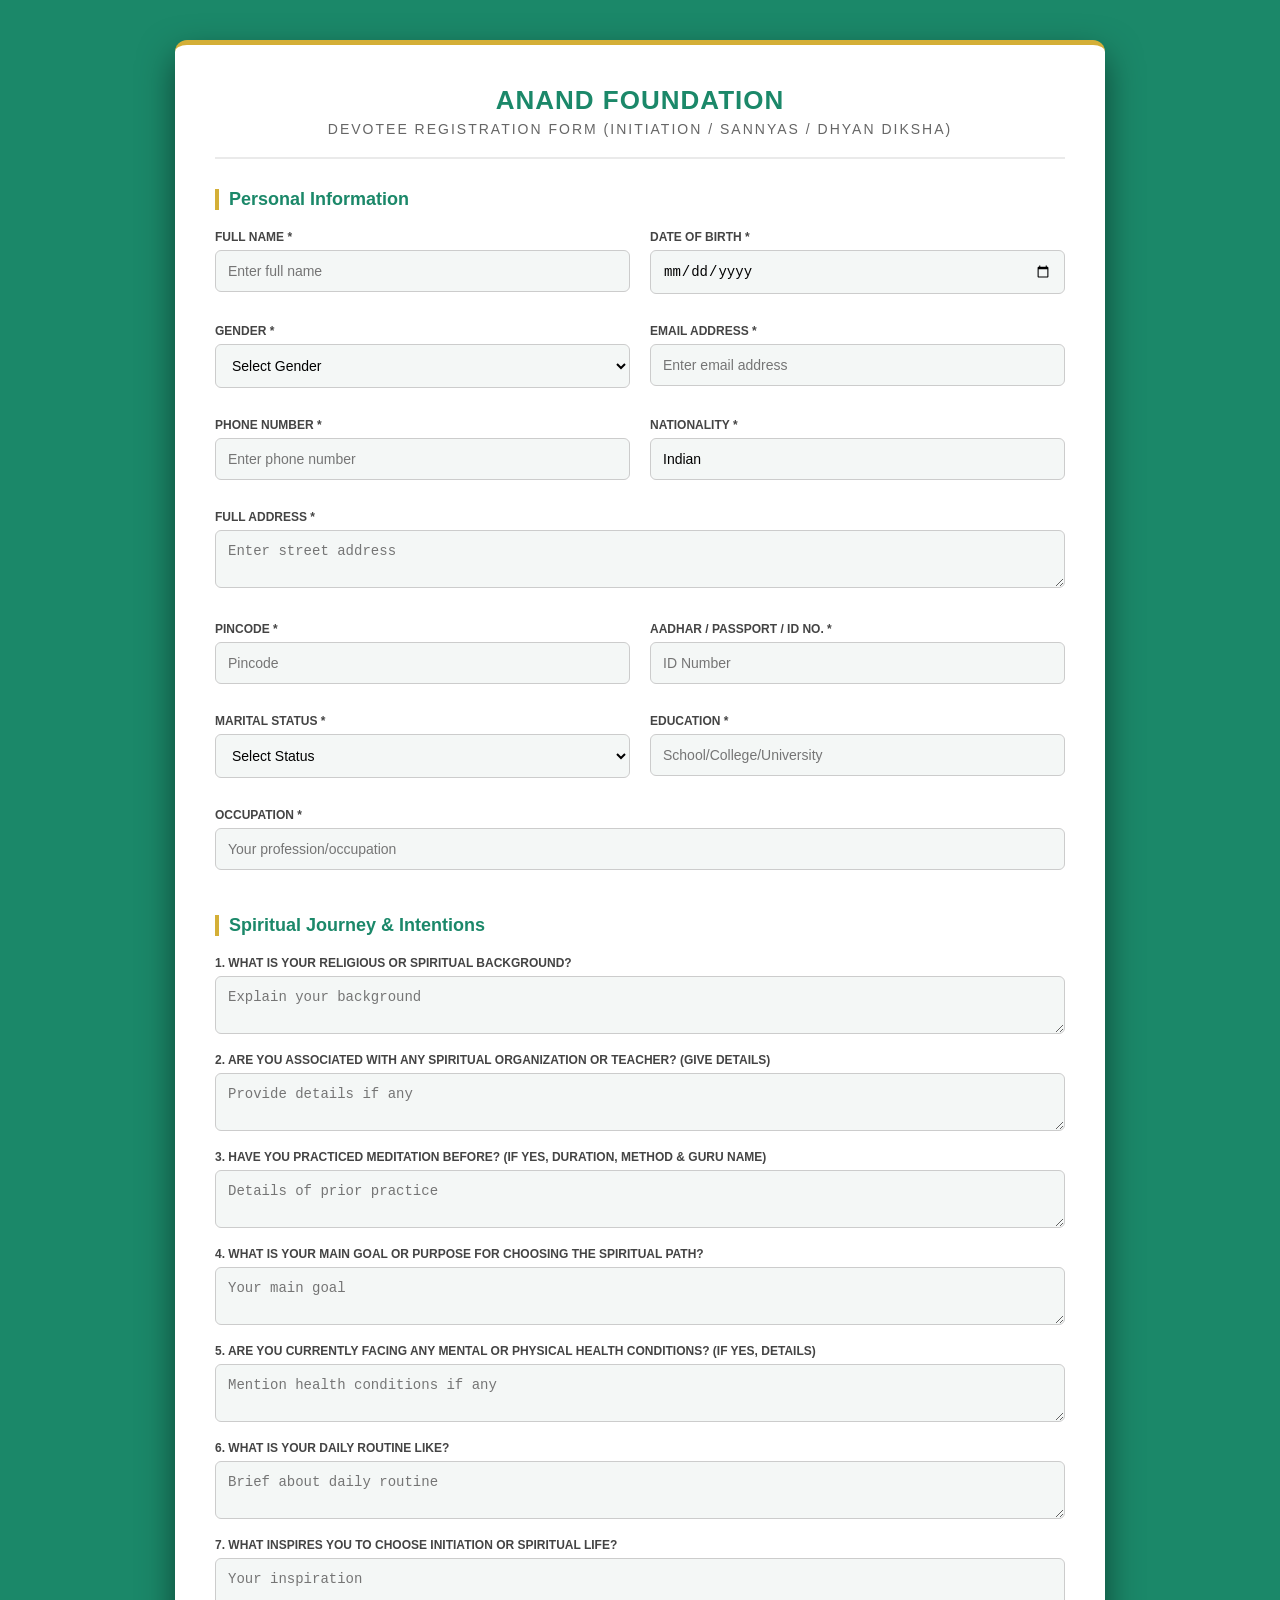
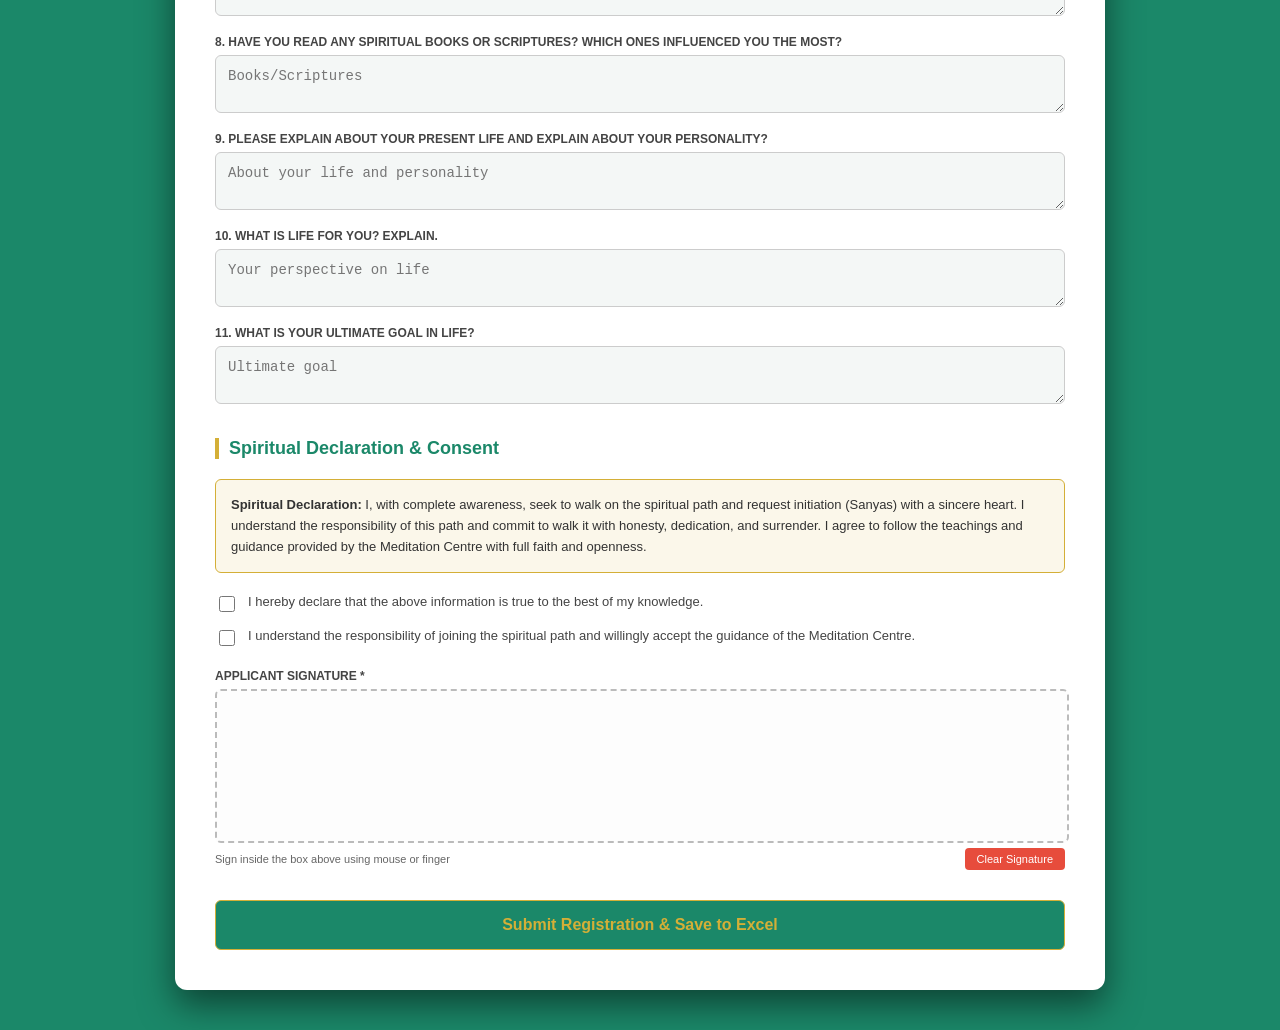
==== register.html @ f9640699 "form and text update" ====
<!DOCTYPE html>
<html lang="en">
<head>
    <meta charset="UTF-8">
    <meta name="viewport" content="width=device-width, initial-scale=1.0">
    <title>Devotee Registration Form - Anand Foundation</title>
    <link rel="shortcut icon" href="assets/logo.png" type="image/png">
    <style>
        :root {
            --primary-dark: #1b8869;
            --accent-gold: #d4af37;
            --bg-light: #f4f7f6;
            --text-dark: #222;
        }

        body {
            background-color: var(--primary-dark);
            font-family: 'Segoe UI', Tahoma, Geneva, Verdana, sans-serif;
            margin: 0;
            padding: 40px 20px;
            color: #fff;
        }

        .reg-container {
            max-width: 850px;
            margin: 0 auto;
            background: #ffffff;
            color: var(--text-dark);
            padding: 40px;
            border-radius: 12px;
            box-shadow: 0 15px 35px rgba(0,0,0,0.5);
            border-top: 5px solid var(--accent-gold);
        }

        .reg-header {
            text-align: center;
            margin-bottom: 30px;
            border-bottom: 2px solid #eaeaea;
            padding-bottom: 20px;
        }

        .reg-header h2 {
            color: var(--primary-dark);
            margin: 0 0 5px 0;
            font-size: 26px;
            letter-spacing: 1px;
        }

        .reg-header p {
            color: #666;
            font-size: 14px;
            text-transform: uppercase;
            letter-spacing: 2px;
            margin: 0;
        }

        .form-section-title {
            font-size: 18px;
            color: var(--primary-dark);
            border-left: 4px solid var(--accent-gold);
            padding-left: 10px;
            margin: 30px 0 20px 0;
            font-weight: 600;
        }

        .form-row {
            display: grid;
            grid-template-columns: 1fr 1fr;
            gap: 20px;
            margin-bottom: 15px;
        }

        .form-row.full {
            grid-template-columns: 1fr;
        }

        @media(max-width: 768px) {
            .form-row {
                grid-template-columns: 1fr;
            }
            .reg-container {
                padding: 20px;
            }
        }

        .input-group {
            margin-bottom: 15px;
        }

        .input-group label {
            display: block;
            font-size: 12px;
            font-weight: 700;
            color: #444;
            margin-bottom: 6px;
            text-transform: uppercase;
        }

        .input-group input, .input-group select, .input-group textarea {
            width: 100%;
            padding: 12px;
            background: var(--bg-light);
            border: 1px solid #ccc;
            border-radius: 6px;
            font-size: 14px;
            box-sizing: border-box;
            outline: none;
            transition: border-color 0.2s;
        }

        .input-group input:focus, .input-group select:focus, .input-group textarea:focus {
            border-color: var(--accent-gold);
            background: #fff;
        }

        .declaration-box {
            background: rgba(212, 175, 55, 0.1);
            border: 1px solid var(--accent-gold);
            padding: 15px;
            border-radius: 6px;
            font-size: 13px;
            line-height: 1.6;
            color: #333;
            margin-bottom: 20px;
        }

        .checkbox-group {
            display: flex;
            align-items: flex-start;
            gap: 10px;
            margin-bottom: 12px;
            font-size: 13px;
            color: #444;
            line-height: 1.4;
        }

        .checkbox-group input {
            margin-top: 3px;
            width: 16px;
            height: 16px;
            accent-color: var(--primary-dark);
        }

        /* Signature Pad Styling */
        .signature-container {
            margin-top: 20px;
        }

        .signature-pad {
            border: 2px dashed #bbb;
            background: #fdfdfd;
            border-radius: 6px;
            cursor: crosshair;
            width: 100%;
            height: 150px;
            display: block;
        }

        .sig-actions {
            display: flex;
            justify-content: space-between;
            align-items: center;
            margin-top: 5px;
        }

        .clear-sig-btn {
            background: #e74c3c;
            color: white;
            border: none;
            padding: 5px 12px;
            font-size: 11px;
            border-radius: 4px;
            cursor: pointer;
        }

        .submit-reg-btn {
            background-color: var(--primary-dark);
            color: var(--accent-gold);
            border: 1px solid var(--accent-gold);
            width: 100%;
            padding: 15px;
            font-size: 16px;
            font-weight: 600;
            border-radius: 6px;
            cursor: pointer;
            margin-top: 30px;
            transition: background 0.2s;
        }

        .submit-reg-btn:hover {
            background-color: #113830;
        }

        /* Custom Popup Modal Styling */
        .modal-overlay {
            position: fixed;
            top: 0; left: 0; width: 100%; height: 100%;
            background: rgba(0, 0, 0, 0.7);
            display: none;
            justify-content: center;
            align-items: center;
            z-index: 1000;
        }
        .modal-box {
            background: #ffffff;
            color: #222;
            padding: 30px;
            border-radius: 10px;
            text-align: center;
            max-width: 400px;
            width: 90%;
            border-top: 4px solid var(--accent-gold);
            box-shadow: 0 10px 25px rgba(0,0,0,0.3);
        }
        .modal-box h3 {
            color: var(--primary-dark);
            margin-top: 0;
        }
        .modal-box p {
            font-size: 14px;
            color: #555;
            margin-bottom: 20px;
        }
        .modal-btn {
            background: var(--primary-dark);
            color: var(--accent-gold);
            border: none;
            padding: 10px 20px;
            border-radius: 5px;
            cursor: pointer;
            font-weight: bold;
        }
    </style>
</head>
<body>

    <div class="reg-container">
        <div class="reg-header">
            <h2>ANAND FOUNDATION</h2>
            <p>Devotee Registration Form (Initiation / Sannyas / Dhyan Diksha)</p>
        </div>

        <form id="devoteeRegForm" onsubmit="submitRegistration(event)">
            
            <!-- Personal Information -->
            <div class="form-section-title">Personal Information</div>
            
            <div class="form-row">
                <div class="input-group">
                    <label>Full Name *</label>
                    <input type="text" id="fullName" required placeholder="Enter full name">
                </div>
                <div class="input-group">
                    <label>Date of Birth *</label>
                    <input type="date" id="dob" required>
                </div>
            </div>

            <div class="form-row">
                <div class="input-group">
                    <label>Gender *</label>
                    <select id="gender" required>
                        <option value="">Select Gender</option>
                        <option value="Male">Male</option>
                        <option value="Female">Female</option>
                        <option value="Other">Other</option>
                    </select>
                </div>
                <div class="input-group">
                    <label>Email Address *</label>
                    <input type="email" id="email" required placeholder="Enter email address">
                </div>
            </div>

            <div class="form-row">
                <div class="input-group">
                    <label>Phone Number *</label>
                    <input type="tel" id="phone" required placeholder="Enter phone number">
                </div>
                <div class="input-group">
                    <label>Nationality *</label>
                    <input type="text" id="nationality" value="Indian" required>
                </div>
            </div>

            <div class="form-row full">
                <div class="input-group">
                    <label>Full Address *</label>
                    <textarea id="address" rows="2" required placeholder="Enter street address"></textarea>
                </div>
            </div>

            <div class="form-row">
                <div class="input-group">
                    <label>Pincode *</label>
                    <input type="text" id="pincode" required placeholder="Pincode">
                </div>
                <div class="input-group">
                    <label>Aadhar / Passport / ID No. *</label>
                    <input type="text" id="idProof" required placeholder="ID Number">
                </div>
            </div>

            <div class="form-row">
                <div class="input-group">
                    <label>Marital Status *</label>
                    <select id="maritalStatus" required>
                        <option value="">Select Status</option>
                        <option value="Married">Married</option>
                        <option value="Unmarried">Unmarried</option>
                        <option value="Divorced">Divorced</option>
                        <option value="Widowed">Widowed</option>
                    </select>
                </div>
                <div class="input-group">
                    <label>Education *</label>
                    <input type="text" id="education" required placeholder="School/College/University">
                </div>
            </div>

            <div class="form-row full">
                <div class="input-group">
                    <label>Occupation *</label>
                    <input type="text" id="occupation" required placeholder="Your profession/occupation">
                </div>
            </div>

            <!-- Spiritual Journey & Intentions (Based on Form Questions) -->
            <div class="form-section-title">Spiritual Journey & Intentions</div>

            <div class="input-group">
                <label>1. What is your religious or spiritual background?</label>
                <textarea id="q1" rows="2" placeholder="Explain your background"></textarea>
            </div>

            <div class="input-group">
                <label>2. Are you associated with any spiritual organization or teacher? (Give details)</label>
                <textarea id="q2" rows="2" placeholder="Provide details if any"></textarea>
            </div>

            <div class="input-group">
                <label>3. Have you practiced meditation before? (If yes, duration, method & guru name)</label>
                <textarea id="q3" rows="2" placeholder="Details of prior practice"></textarea>
            </div>

            <div class="input-group">
                <label>4. What is your main goal or purpose for choosing the spiritual path?</label>
                <textarea id="q4" rows="2" placeholder="Your main goal"></textarea>
            </div>

            <div class="input-group">
                <label>5. Are you currently facing any mental or physical health conditions? (If yes, details)</label>
                <textarea id="q5" rows="2" placeholder="Mention health conditions if any"></textarea>
            </div>

            <div class="input-group">
                <label>6. What is your daily routine like?</label>
                <textarea id="q6" rows="2" placeholder="Brief about daily routine"></textarea>
            </div>

            <div class="input-group">
                <label>7. What inspires you to choose initiation or spiritual life?</label>
                <textarea id="q7" rows="2" placeholder="Your inspiration"></textarea>
            </div>

            <div class="input-group">
                <label>8. Have you read any spiritual books or scriptures? Which ones influenced you the most?</label>
                <textarea id="q8" rows="2" placeholder="Books/Scriptures"></textarea>
            </div>

            <div class="input-group">
                <label>9. Please explain about your present life and explain about your personality?</label>
                <textarea id="q9" rows="2" placeholder="About your life and personality"></textarea>
            </div>

            <div class="input-group">
                <label>10. What is life for you? Explain.</label>
                <textarea id="q10" rows="2" placeholder="Your perspective on life"></textarea>
            </div>

            <div class="input-group">
                <label>11. What is your ultimate goal in life?</label>
                <textarea id="q11" rows="2" placeholder="Ultimate goal"></textarea>
            </div>

            <!-- Spiritual Declaration & Terms -->
            <div class="form-section-title">Spiritual Declaration & Consent</div>
            <div class="declaration-box">
                <strong>Spiritual Declaration:</strong> I, with complete awareness, seek to walk on the spiritual path and request initiation (Sanyas) with a sincere heart. I understand the responsibility of this path and commit to walk it with honesty, dedication, and surrender. I agree to follow the teachings and guidance provided by the Meditation Centre with full faith and openness.
            </div>

            <div class="checkbox-group">
                <input type="checkbox" id="term1" required>
                <label for="term1" style="display:inline; text-transform:none; font-weight:normal;">I hereby declare that the above information is true to the best of my knowledge.</label>
            </div>

            <div class="checkbox-group">
                <input type="checkbox" id="term2" required>
                <label for="term2" style="display:inline; text-transform:none; font-weight:normal;">I understand the responsibility of joining the spiritual path and willingly accept the guidance of the Meditation Centre.</label>
            </div>

            <!-- Digital Signature Section -->
            <div class="signature-container">
                <label style="font-size: 12px; font-weight: 700; color: #444; margin-bottom: 6px; display:block;">APPLICANT SIGNATURE *</label>
                <canvas id="sigCanvas" class="signature-pad"></canvas>
                <div class="sig-actions">
                    <span style="font-size: 11px; color: #666;">Sign inside the box above using mouse or finger</span>
                    <button type="button" class="clear-sig-btn" onclick="clearSignature()">Clear Signature</button>
                </div>
            </div>

            <button type="submit" class="submit-reg-btn">Submit Registration & Save to Excel</button>
        </form>
    </div>



    <div id="customModal" class="modal-overlay">
        <div class="modal-box">
            <h3 id="modalTitle">Success</h3>
            <p id="modalMessage">Form submitted successfully!</p>
            <button class="modal-btn" onclick="closeModal()">OK</button>
        </div>


    <!-- JavaScript for Signature and Excel / Google Sheet Connection -->
   <script>
        // Signature Pad Logic
        const canvas = document.getElementById('sigCanvas');
        const ctx = canvas.getContext('2d');
        let painting = false;

        function resizeCanvas() {
            canvas.width = canvas.offsetWidth;
            canvas.height = 150;
        }
        window.addEventListener('load', resizeCanvas);
        window.addEventListener('resize', resizeCanvas);

        function startPosition(e) {
            painting = true;
            draw(e);
        }
        function finishedPosition() {
            painting = false;
            ctx.beginPath();
        }
        function draw(e) {
            if (!painting) return;
            ctx.lineWidth = 2;
            ctx.lineCap = 'round';
            ctx.strokeStyle = '#000';

            const rect = canvas.getBoundingClientRect();
            let x = (e.clientX || e.touches[0].clientX) - rect.left;
            let y = (e.clientY || e.touches[0].clientY) - rect.top;

            ctx.lineTo(x, y);
            ctx.stroke();
            ctx.beginPath();
            ctx.moveTo(x, y);
        }

        canvas.addEventListener('mousedown', startPosition);
        canvas.addEventListener('mouseup', finishedPosition);
        canvas.addEventListener('mousemove', draw);

        canvas.addEventListener('touchstart', startPosition);
        canvas.addEventListener('touchend', finishedPosition);
        canvas.addEventListener('touchmove', draw);

        function clearSignature() {
            ctx.clearRect(0, 0, canvas.width, canvas.height);
        }

        // Custom Modal Functions
        function showModal(title, message) {
            document.getElementById('modalTitle').innerText = title;
            document.getElementById('modalMessage').innerText = message;
            document.getElementById('customModal').style.display = 'flex';
        }

        function closeModal() {
            document.getElementById('customModal').style.display = 'none';
        }

        // Form Submit & Excel Connection Function
        function submitRegistration(event) {
            event.preventDefault();

            const submitBtn = document.querySelector('.submit-reg-btn');
            submitBtn.innerText = "Submitting...";
            submitBtn.disabled = true;

            const formData = {
                fullName: document.getElementById('fullName').value,
                dob: document.getElementById('dob').value,
                gender: document.getElementById('gender').value,
                email: document.getElementById('email').value,
                phone: document.getElementById('phone').value,
                nationality: document.getElementById('nationality').value,
                address: document.getElementById('address').value,
                pincode: document.getElementById('pincode').value,
                idProof: document.getElementById('idProof').value,
                maritalStatus: document.getElementById('maritalStatus').value,
                education: document.getElementById('education').value,
                occupation: document.getElementById('occupation').value,
                q1: document.getElementById('q1').value,
                q2: document.getElementById('q2').value,
                q3: document.getElementById('q3').value,
                q4: document.getElementById('q4').value,
                q5: document.getElementById('q5').value,
                q6: document.getElementById('q6').value,
                q7: document.getElementById('q7').value,
                q8: document.getElementById('q8').value,
                q9: document.getElementById('q9').value,
                q10: document.getElementById('q10').value,
                q11: document.getElementById('q11').value,
                signature: canvas.toDataURL()
            };

            // Dono Google Sheets ke Web App URLs (Doosri sheet ka URL abhi khali choda hai taaki error na aaye)
            const sheetUrl1 = "https://script.google.com/macros/s/AKfycbxipYOaD2e_9tClgYk-Xg1ZHfb_yTW3hSAFvytiBFXUkEdi49B3CyPlbixTRxBhO9GkEg/exec";
            const sheetUrl2 = "YAHAN_DOOSRI_SHEET_KA_WEB_APP_URL"; 

            let requests = [
                fetch(sheetUrl1, {
                    method: 'POST',
                    mode: 'no-cors',
                    headers: { 'Content-Type': 'application/json' },
                    body: JSON.stringify(formData)
                })
            ];

            // Agar doosri sheet ka URL dalega toh ye apne aap chal padega
            if(sheetUrl2 && sheetUrl2 !== "YAHAN_DOOSRI_SHEET_KA_WEB_APP_URL") {
                requests.push(
                    fetch(sheetUrl2, {
                        method: 'POST',
                        mode: 'no-cors',
                        headers: { 'Content-Type': 'application/json' },
                        body: JSON.stringify(formData)
                    })
                );
            }

            Promise.all(requests)
            .then(() => {
                submitBtn.innerText = "Submit Registration & Save to Excel";
                submitBtn.disabled = false;
                
                // Purana alert hat kar ab ye naya professional popup aayega!
                showModal("Success!", "Your registration has been successfully submitted and saved.");
                
                document.getElementById('devoteeRegForm').reset();
                clearSignature();
            })
            .catch(error => {
                console.error('Error!', error);
                submitBtn.innerText = "Submit Registration & Save to Excel";
                submitBtn.disabled = false;
                showModal("Error", "Something went wrong. Please try again.");
            });
        }
    </script>
</body>
</html>
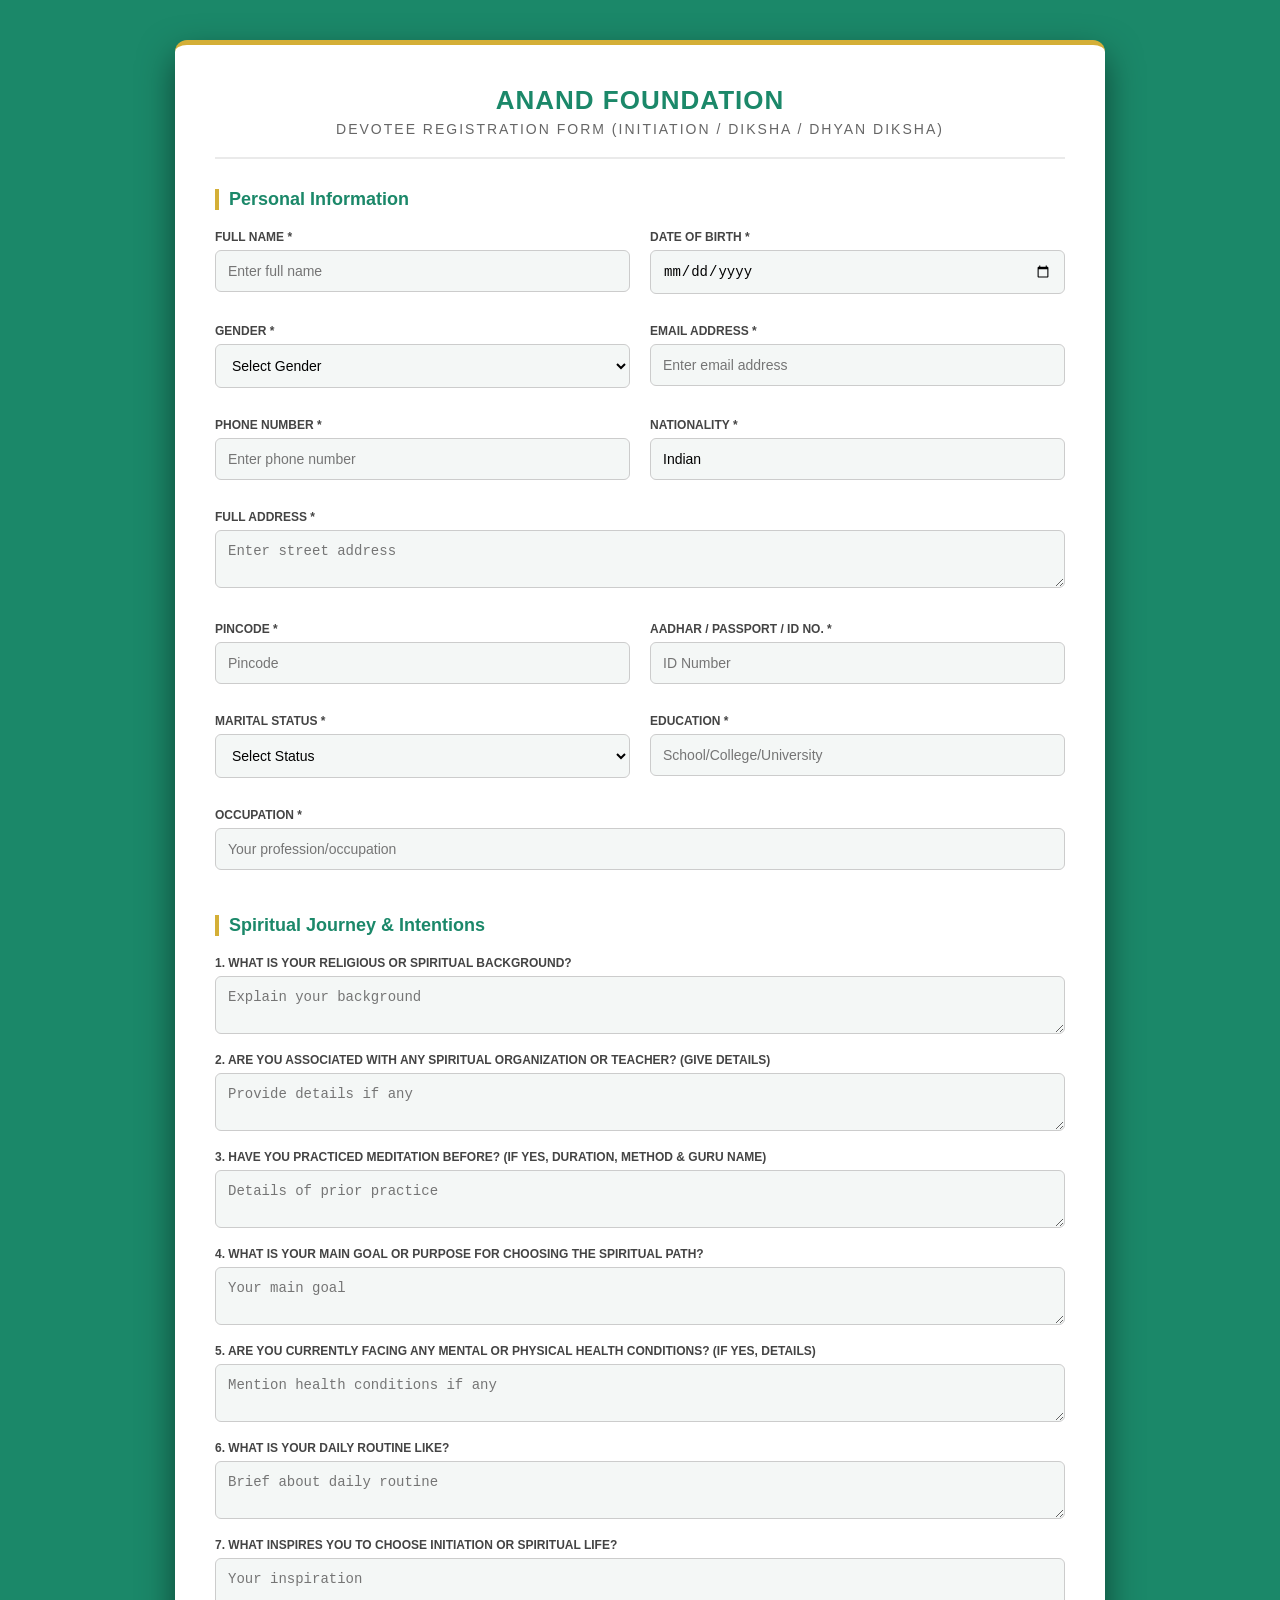
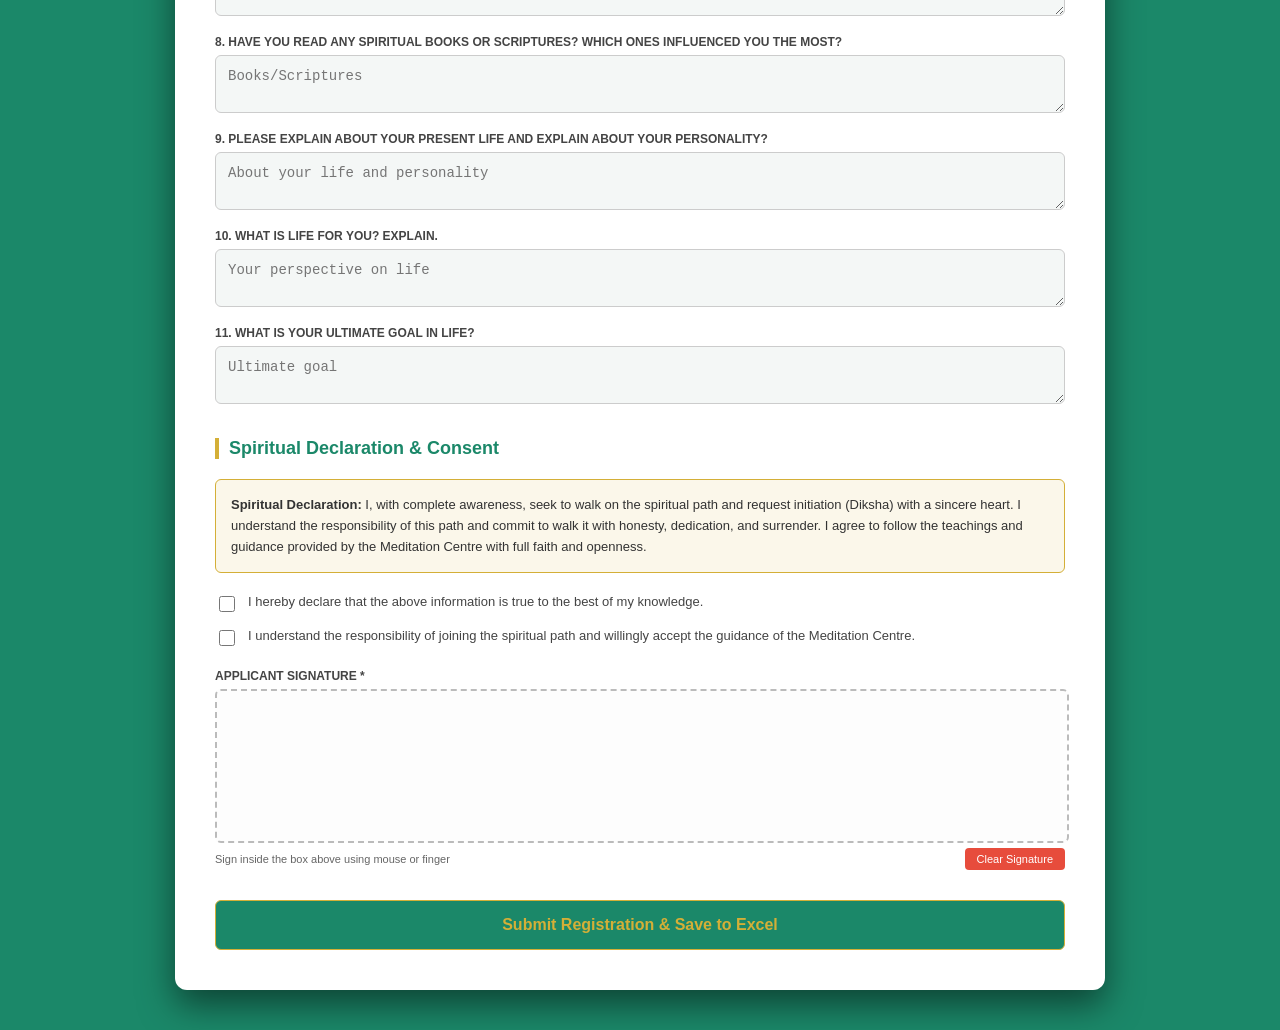
==== commit 7f002878: "inital commit" ====
--- a/register.html
+++ b/register.html
@@ -237,7 +237,7 @@
     <div class="reg-container">
         <div class="reg-header">
             <h2>ANAND FOUNDATION</h2>
-            <p>Devotee Registration Form (Initiation / Sannyas / Dhyan Diksha)</p>
+            <p>Devotee Registration Form (Initiation / Diksha / Dhyan Diksha)</p>
         </div>
 
         <form id="devoteeRegForm" onsubmit="submitRegistration(event)">
@@ -386,7 +386,7 @@
             <!-- Spiritual Declaration & Terms -->
             <div class="form-section-title">Spiritual Declaration & Consent</div>
             <div class="declaration-box">
-                <strong>Spiritual Declaration:</strong> I, with complete awareness, seek to walk on the spiritual path and request initiation (Sanyas) with a sincere heart. I understand the responsibility of this path and commit to walk it with honesty, dedication, and surrender. I agree to follow the teachings and guidance provided by the Meditation Centre with full faith and openness.
+                <strong>Spiritual Declaration:</strong> I, with complete awareness, seek to walk on the spiritual path and request initiation (Diksha) with a sincere heart. I understand the responsibility of this path and commit to walk it with honesty, dedication, and surrender. I agree to follow the teachings and guidance provided by the Meditation Centre with full faith and openness.
             </div>
 
             <div class="checkbox-group">
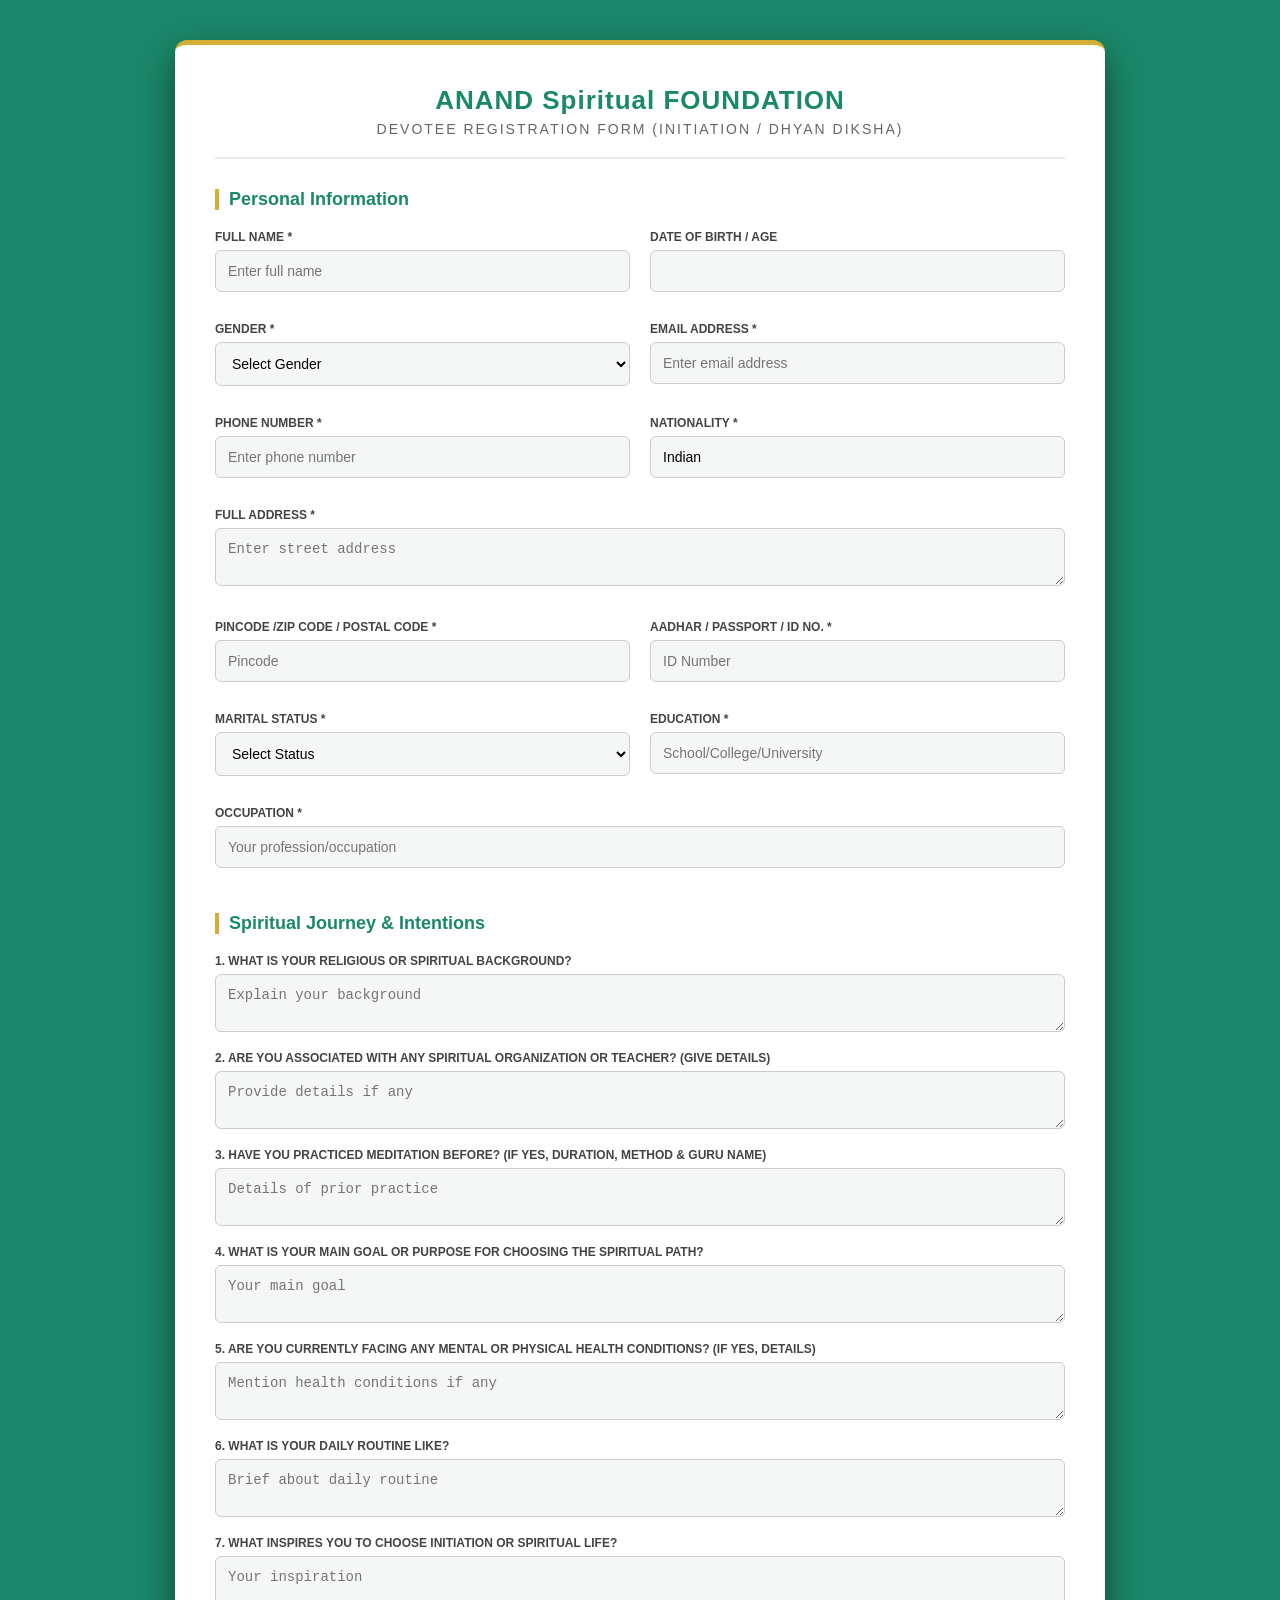
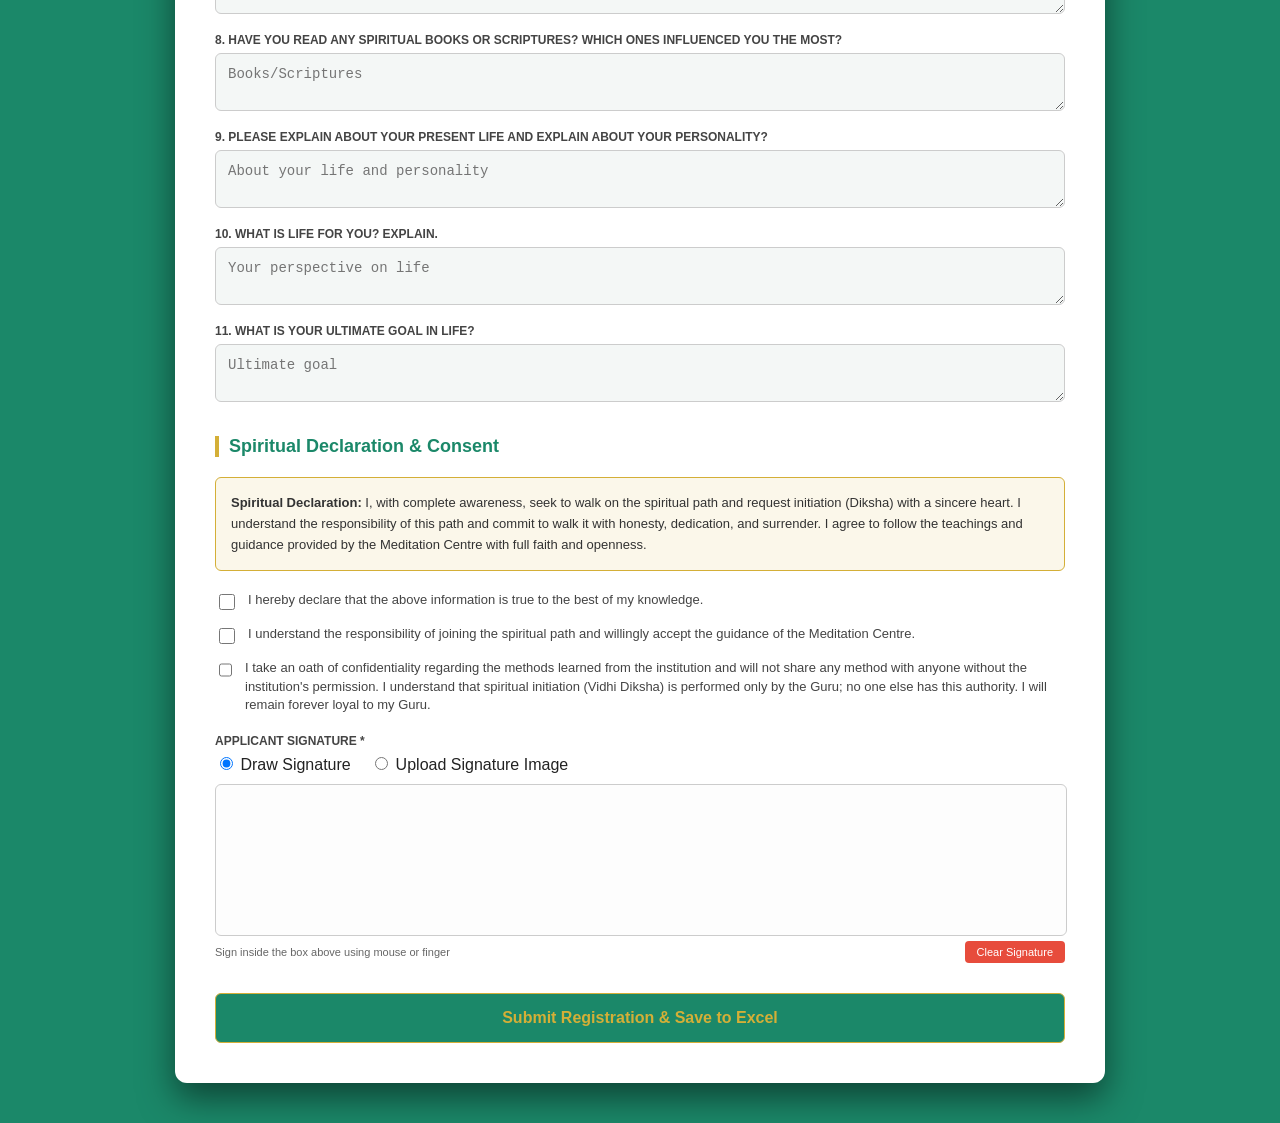
==== commit 03443ff7: "updated" ====
--- a/register.html
+++ b/register.html
@@ -236,8 +236,8 @@
 
     <div class="reg-container">
         <div class="reg-header">
-            <h2>ANAND FOUNDATION</h2>
-            <p>Devotee Registration Form (Initiation / Diksha / Dhyan Diksha)</p>
+            <h2>ANAND Spiritual FOUNDATION</h2>
+            <p>Devotee Registration Form (Initiation / Dhyan Diksha)</p>
         </div>
 
         <form id="devoteeRegForm" onsubmit="submitRegistration(event)">
@@ -251,8 +251,8 @@
                     <input type="text" id="fullName" required placeholder="Enter full name">
                 </div>
                 <div class="input-group">
-                    <label>Date of Birth *</label>
-                    <input type="date" id="dob" required>
+                    <label>Date of Birth / Age</label>
+                    <input type="text" id="dob" >
                 </div>
             </div>
 
@@ -292,8 +292,8 @@
 
             <div class="form-row">
                 <div class="input-group">
-                    <label>Pincode *</label>
-                    <input type="text" id="pincode" required placeholder="Pincode">
+                    <label>Pincode /ZIP Code / Postal Code *</label>
+                    <input type="text" id="pincode"  placeholder="Pincode">
                 </div>
                 <div class="input-group">
                     <label>Aadhar / Passport / ID No. *</label>
@@ -399,17 +399,41 @@
                 <label for="term2" style="display:inline; text-transform:none; font-weight:normal;">I understand the responsibility of joining the spiritual path and willingly accept the guidance of the Meditation Centre.</label>
             </div>
 
+            <div class="checkbox-group">
+                <input type="checkbox" id="term3" required>
+    <label for="term3" style="display:inline; text-transform:none; font-weight:normal;">
+        I take an oath of confidentiality regarding the methods learned from the institution and will not share any method with anyone without the institution's permission. I understand that spiritual initiation (Vidhi Diksha) is performed only by the Guru; no one else has this authority. I will remain forever loyal to my Guru.
+    </label>
+            </div>
+           
             <!-- Digital Signature Section -->
-            <div class="signature-container">
-                <label style="font-size: 12px; font-weight: 700; color: #444; margin-bottom: 6px; display:block;">APPLICANT SIGNATURE *</label>
-                <canvas id="sigCanvas" class="signature-pad"></canvas>
-                <div class="sig-actions">
-                    <span style="font-size: 11px; color: #666;">Sign inside the box above using mouse or finger</span>
-                    <button type="button" class="clear-sig-btn" onclick="clearSignature()">Clear Signature</button>
-                </div>
-            </div>
-
-            <button type="submit" class="submit-reg-btn">Submit Registration & Save to Excel</button>
+           <div class="signature-container">
+    <label style="font-size: 12px; font-weight: 700; color: #444; margin-bottom: 6px; display:block;">APPLICANT SIGNATURE *</label>
+    
+    <!-- Signature Options (Draw or Upload) -->
+    <div style="margin-bottom: 10px;">
+        <label><input type="radio" name="sigType" value="draw" checked onclick="toggleSigMode('draw')"> Draw Signature</label>
+        <label style="margin-left: 15px;"><input type="radio" name="sigType" value="upload" onclick="toggleSigMode('upload')"> Upload Signature Image</label>
+    </div>
+
+    <!-- Canvas Box (Draw Mode) -->
+    <div id="drawModeBox">
+        <canvas id="sigCanvas" class="signature-pad" style="border: 1px solid #ccc; width: 100%; touch-action: none;"></canvas>
+        <div class="sig-actions" style="margin-top: 5px;">
+            <span style="font-size: 11px; color: #666;">Sign inside the box above using mouse or finger</span>
+            <button type="button" class="clear-sig-btn" onclick="clearSignature()">Clear Signature</button>
+        </div>
+    </div>
+
+    <!-- File Upload Box (Upload Mode - Initially hidden) -->
+    <div id="uploadModeBox" style="display: none;">
+        <input type="file" id="sigFile" accept="image/*" style="padding: 10px; border: 1px dashed #ccc; width: 100%;">
+        <span style="font-size: 11px; color: #666; display:block; margin-top:5px;">Upload clear image of your signature (PNG/JPG)</span>
+    </div>
+</div>
+
+<!-- Submit button waisa hi rahega -->
+<button type="submit" class="submit-reg-btn">Submit Registration & Save to Excel</button>
         </form>
     </div>
 
@@ -425,143 +449,194 @@
 
     <!-- JavaScript for Signature and Excel / Google Sheet Connection -->
    <script>
-        // Signature Pad Logic
-        const canvas = document.getElementById('sigCanvas');
-        const ctx = canvas.getContext('2d');
-        let painting = false;
-
-        function resizeCanvas() {
-            canvas.width = canvas.offsetWidth;
-            canvas.height = 150;
-        }
-        window.addEventListener('load', resizeCanvas);
-        window.addEventListener('resize', resizeCanvas);
-
-        function startPosition(e) {
-            painting = true;
-            draw(e);
-        }
-        function finishedPosition() {
-            painting = false;
-            ctx.beginPath();
-        }
-        function draw(e) {
-            if (!painting) return;
-            ctx.lineWidth = 2;
-            ctx.lineCap = 'round';
-            ctx.strokeStyle = '#000';
-
-            const rect = canvas.getBoundingClientRect();
-            let x = (e.clientX || e.touches[0].clientX) - rect.left;
-            let y = (e.clientY || e.touches[0].clientY) - rect.top;
-
-            ctx.lineTo(x, y);
-            ctx.stroke();
-            ctx.beginPath();
-            ctx.moveTo(x, y);
-        }
-
-        canvas.addEventListener('mousedown', startPosition);
-        canvas.addEventListener('mouseup', finishedPosition);
-        canvas.addEventListener('mousemove', draw);
-
-        canvas.addEventListener('touchstart', startPosition);
-        canvas.addEventListener('touchend', finishedPosition);
-        canvas.addEventListener('touchmove', draw);
-
-        function clearSignature() {
-            ctx.clearRect(0, 0, canvas.width, canvas.height);
-        }
-
-        // Custom Modal Functions
-        function showModal(title, message) {
-            document.getElementById('modalTitle').innerText = title;
-            document.getElementById('modalMessage').innerText = message;
-            document.getElementById('customModal').style.display = 'flex';
-        }
-
-        function closeModal() {
-            document.getElementById('customModal').style.display = 'none';
-        }
-
-        // Form Submit & Excel Connection Function
-        function submitRegistration(event) {
+    // Mode Switch karne ke liye (Draw / Upload)
+    function toggleSigMode(mode) {
+        if (mode === 'draw') {
+            document.getElementById('drawModeBox').style.display = 'block';
+            document.getElementById('uploadModeBox').style.display = 'none';
+        } else {
+            document.getElementById('drawModeBox').style.display = 'none';
+            document.getElementById('uploadModeBox').style.display = 'block';
+        }
+    }
+
+    // Signature Pad Logic
+    const canvas = document.getElementById('sigCanvas');
+    const ctx = canvas.getContext('2d');
+    let painting = false;
+
+    function resizeCanvas() {
+        canvas.width = canvas.offsetWidth;
+        canvas.height = 150;
+    }
+    window.addEventListener('load', resizeCanvas);
+    window.addEventListener('resize', resizeCanvas);
+
+    function startPosition(e) {
+        painting = true;
+        draw(e);
+    }
+    function finishedPosition() {
+        painting = false;
+        ctx.beginPath();
+    }
+    function draw(e) {
+        if (!painting) return;
+        ctx.lineWidth = 2;
+        ctx.lineCap = 'round';
+        ctx.strokeStyle = '#000';
+
+        const rect = canvas.getBoundingClientRect();
+        let clientX = e.clientX || (e.touches ? e.touches[0].clientX : 0);
+        let clientY = e.clientY || (e.touches ? e.touches[0].clientY : 0);
+        
+        let x = clientX - rect.left;
+        let y = clientY - rect.top;
+
+        ctx.lineTo(x, y);
+        ctx.stroke();
+        ctx.beginPath();
+        ctx.moveTo(x, y);
+    }
+
+    canvas.addEventListener('mousedown', startPosition);
+    canvas.addEventListener('mouseup', finishedPosition);
+    canvas.addEventListener('mousemove', draw);
+
+    // Mobile touch events with preventDefault (Screen scrolling rokne ke liye)
+    canvas.addEventListener('touchstart', function(e) {
+        startPosition(e);
+        e.preventDefault();
+    }, { passive: false });
+
+    canvas.addEventListener('touchend', function(e) {
+        finishedPosition();
+        e.preventDefault();
+    }, { passive: false });
+
+    canvas.addEventListener('touchmove', function(e) {
+        draw(e);
+        e.preventDefault(); 
+    }, { passive: false });
+
+    function clearSignature() {
+        ctx.clearRect(0, 0, canvas.width, canvas.height);
+    }
+
+    // Custom Modal Functions
+    function showModal(title, message) {
+        document.getElementById('modalTitle').innerText = title;
+        document.getElementById('modalMessage').innerText = message;
+        document.getElementById('customModal').style.display = 'flex';
+    }
+
+    function closeModal() {
+        document.getElementById('customModal').style.display = 'none';
+    }
+
+    // Form Submit & Excel Connection Function (Same IDs intact)
+    const formElement = document.getElementById('devoteeRegForm');
+    if(formElement) {
+        formElement.addEventListener('submit', function(event) {
             event.preventDefault();
 
             const submitBtn = document.querySelector('.submit-reg-btn');
             submitBtn.innerText = "Submitting...";
             submitBtn.disabled = true;
 
-            const formData = {
-                fullName: document.getElementById('fullName').value,
-                dob: document.getElementById('dob').value,
-                gender: document.getElementById('gender').value,
-                email: document.getElementById('email').value,
-                phone: document.getElementById('phone').value,
-                nationality: document.getElementById('nationality').value,
-                address: document.getElementById('address').value,
-                pincode: document.getElementById('pincode').value,
-                idProof: document.getElementById('idProof').value,
-                maritalStatus: document.getElementById('maritalStatus').value,
-                education: document.getElementById('education').value,
-                occupation: document.getElementById('occupation').value,
-                q1: document.getElementById('q1').value,
-                q2: document.getElementById('q2').value,
-                q3: document.getElementById('q3').value,
-                q4: document.getElementById('q4').value,
-                q5: document.getElementById('q5').value,
-                q6: document.getElementById('q6').value,
-                q7: document.getElementById('q7').value,
-                q8: document.getElementById('q8').value,
-                q9: document.getElementById('q9').value,
-                q10: document.getElementById('q10').value,
-                q11: document.getElementById('q11').value,
-                signature: canvas.toDataURL()
-            };
-
-            // Dono Google Sheets ke Web App URLs (Doosri sheet ka URL abhi khali choda hai taaki error na aaye)
-            const sheetUrl1 = "https://script.google.com/macros/s/AKfycbxipYOaD2e_9tClgYk-Xg1ZHfb_yTW3hSAFvytiBFXUkEdi49B3CyPlbixTRxBhO9GkEg/exec";
-            const sheetUrl2 = "YAHAN_DOOSRI_SHEET_KA_WEB_APP_URL"; 
-
-            let requests = [
-                fetch(sheetUrl1, {
+            const sigMode = document.querySelector('input[name="sigType"]:checked').value;
+
+            if (sigMode === 'upload') {
+                const fileInput = document.getElementById('sigFile');
+                if (fileInput.files.length === 0) {
+                    alert("Please upload your signature image.");
+                    submitBtn.innerText = "Submit Registration & Save to Excel";
+                    submitBtn.disabled = false;
+                    return;
+                }
+
+                const reader = new FileReader();
+                reader.readAsDataURL(fileInput.files[0]);
+                reader.onload = function () {
+                    executeSubmit(reader.result);
+                };
+            } else {
+                executeSubmit(canvas.toDataURL());
+            }
+        });
+    }
+
+    function executeSubmit(signatureData) {
+        const submitBtn = document.querySelector('.submit-reg-btn');
+
+        const formData = {
+            fullName: document.getElementById('fullName').value,
+            dob: document.getElementById('dob').value,
+            gender: document.getElementById('gender').value,
+            email: document.getElementById('email').value,
+            phone: document.getElementById('phone').value,
+            nationality: document.getElementById('nationality').value,
+            address: document.getElementById('address').value,
+            pincode: document.getElementById('pincode').value,
+            idProof: document.getElementById('idProof').value,
+            maritalStatus: document.getElementById('maritalStatus').value,
+            education: document.getElementById('education').value,
+            occupation: document.getElementById('occupation').value,
+            q1: document.getElementById('q1').value,
+            q2: document.getElementById('q2').value,
+            q3: document.getElementById('q3').value,
+            q4: document.getElementById('q4').value,
+            q5: document.getElementById('q5').value,
+            q6: document.getElementById('q6').value,
+            q7: document.getElementById('q7').value,
+            q8: document.getElementById('q8').value,
+            q9: document.getElementById('q9').value,
+            q10: document.getElementById('q10').value,
+            q11: document.getElementById('q11').value,
+            signature: signatureData // Wahi purana variable name taaki apps script change na ho!
+        };
+
+        const sheetUrl1 = "https://script.google.com/macros/s/AKfycbxipYOaD2e_9tClgYk-Xg1ZHfb_yTW3hSAFvytiBFXUkEdi49B3CyPlbixTRxBhO9GkEg/exec";
+        const sheetUrl2 = "YAHAN_DOOSRI_SHEET_KA_WEB_APP_URL"; 
+
+        let requests = [
+            fetch(sheetUrl1, {
+                method: 'POST',
+                mode: 'no-cors',
+                headers: { 'Content-Type': 'application/json' },
+                body: JSON.stringify(formData)
+            })
+        ];
+
+        if(sheetUrl2 && sheetUrl2 !== "YAHAN_DOOSRI_SHEET_KA_WEB_APP_URL") {
+            requests.push(
+                fetch(sheetUrl2, {
                     method: 'POST',
                     mode: 'no-cors',
                     headers: { 'Content-Type': 'application/json' },
                     body: JSON.stringify(formData)
                 })
-            ];
-
-            // Agar doosri sheet ka URL dalega toh ye apne aap chal padega
-            if(sheetUrl2 && sheetUrl2 !== "YAHAN_DOOSRI_SHEET_KA_WEB_APP_URL") {
-                requests.push(
-                    fetch(sheetUrl2, {
-                        method: 'POST',
-                        mode: 'no-cors',
-                        headers: { 'Content-Type': 'application/json' },
-                        body: JSON.stringify(formData)
-                    })
-                );
-            }
-
-            Promise.all(requests)
-            .then(() => {
-                submitBtn.innerText = "Submit Registration & Save to Excel";
-                submitBtn.disabled = false;
-                
-                // Purana alert hat kar ab ye naya professional popup aayega!
-                showModal("Success!", "Your registration has been successfully submitted and saved.");
-                
-                document.getElementById('devoteeRegForm').reset();
-                clearSignature();
-            })
-            .catch(error => {
-                console.error('Error!', error);
-                submitBtn.innerText = "Submit Registration & Save to Excel";
-                submitBtn.disabled = false;
-                showModal("Error", "Something went wrong. Please try again.");
-            });
-        }
-    </script>
+            );
+        }
+
+        Promise.all(requests)
+        .then(() => {
+            submitBtn.innerText = "Submit Registration & Save to Excel";
+            submitBtn.disabled = false;
+            
+            showModal("Success!", "Your registration has been successfully submitted and saved.");
+            
+            document.getElementById('devoteeRegForm').reset();
+            clearSignature();
+            toggleSigMode('draw'); // wapas draw mode par set kar dega
+        })
+        .catch(error => {
+            console.error('Error!', error);
+            submitBtn.innerText = "Submit Registration & Save to Excel";
+            submitBtn.disabled = false;
+            showModal("Error", "Something went wrong. Please try again.");
+        });
+    }
+</script>
 </body>
 </html>
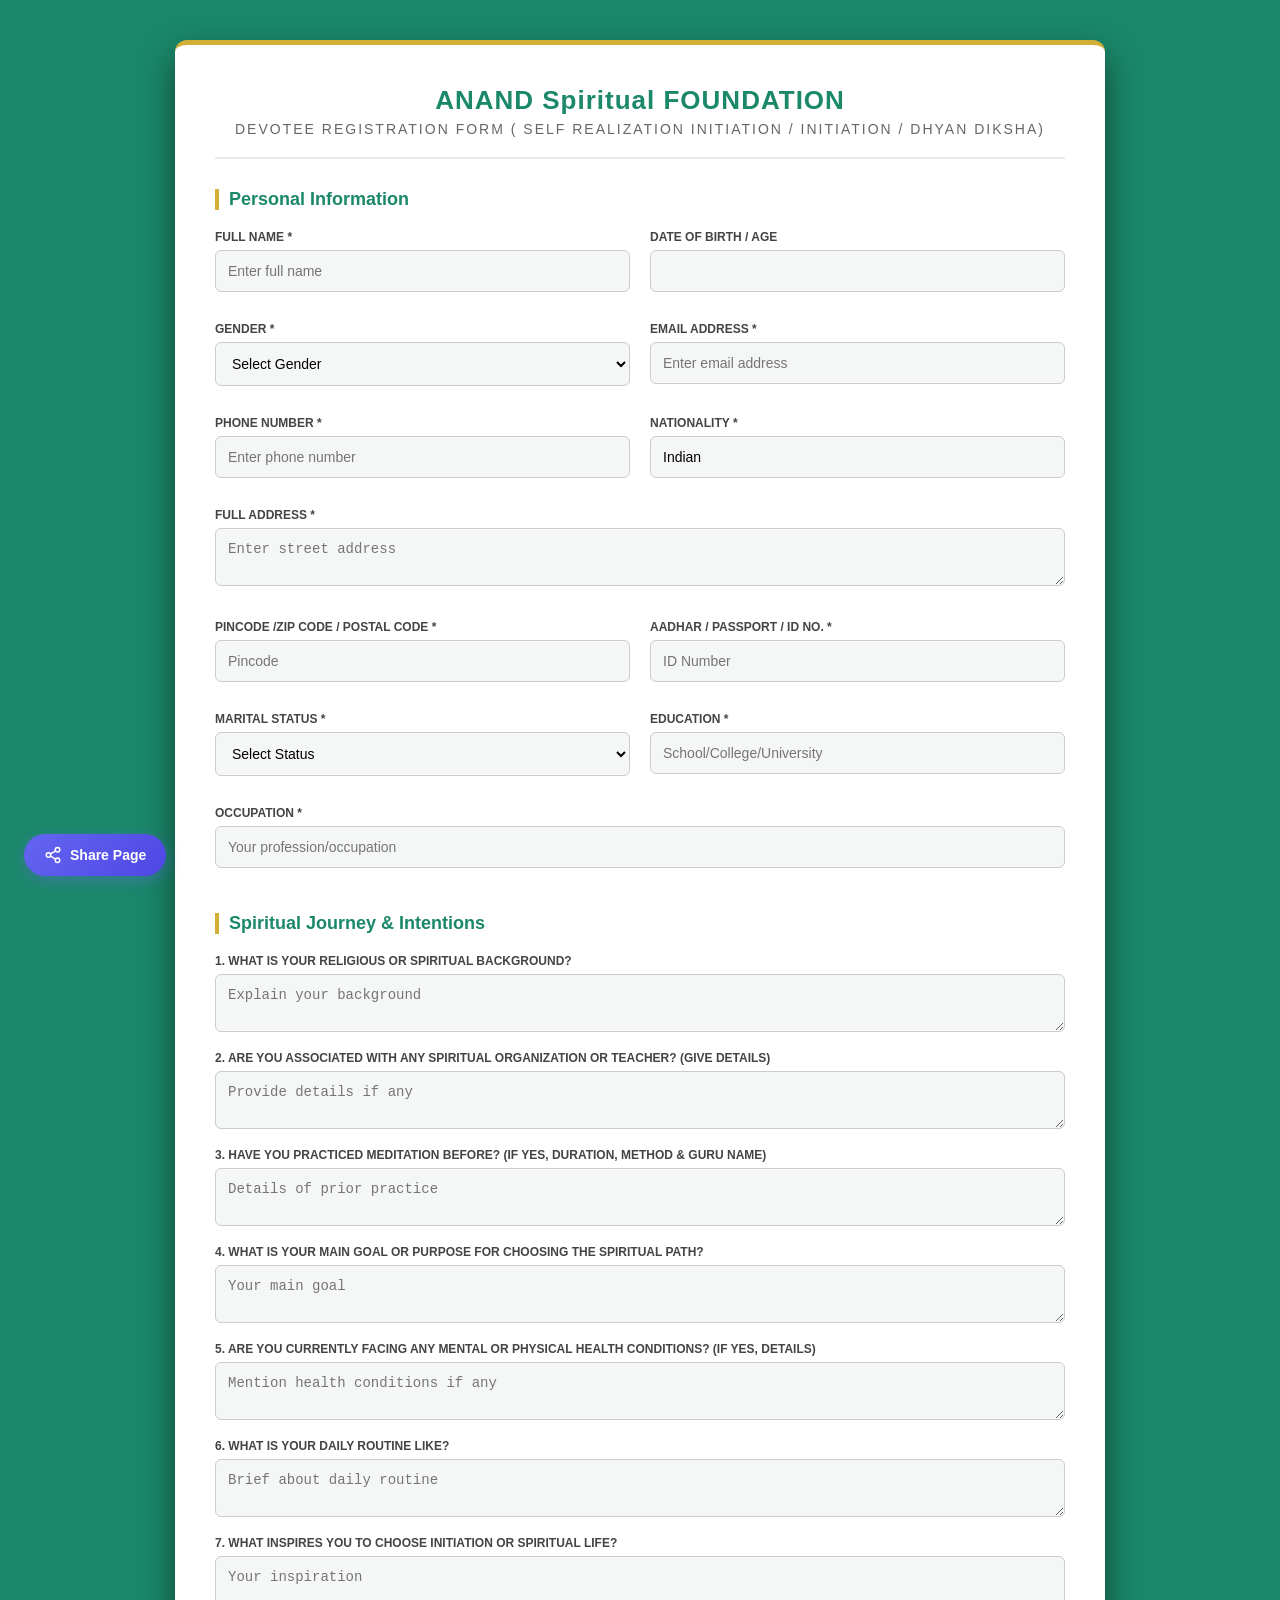
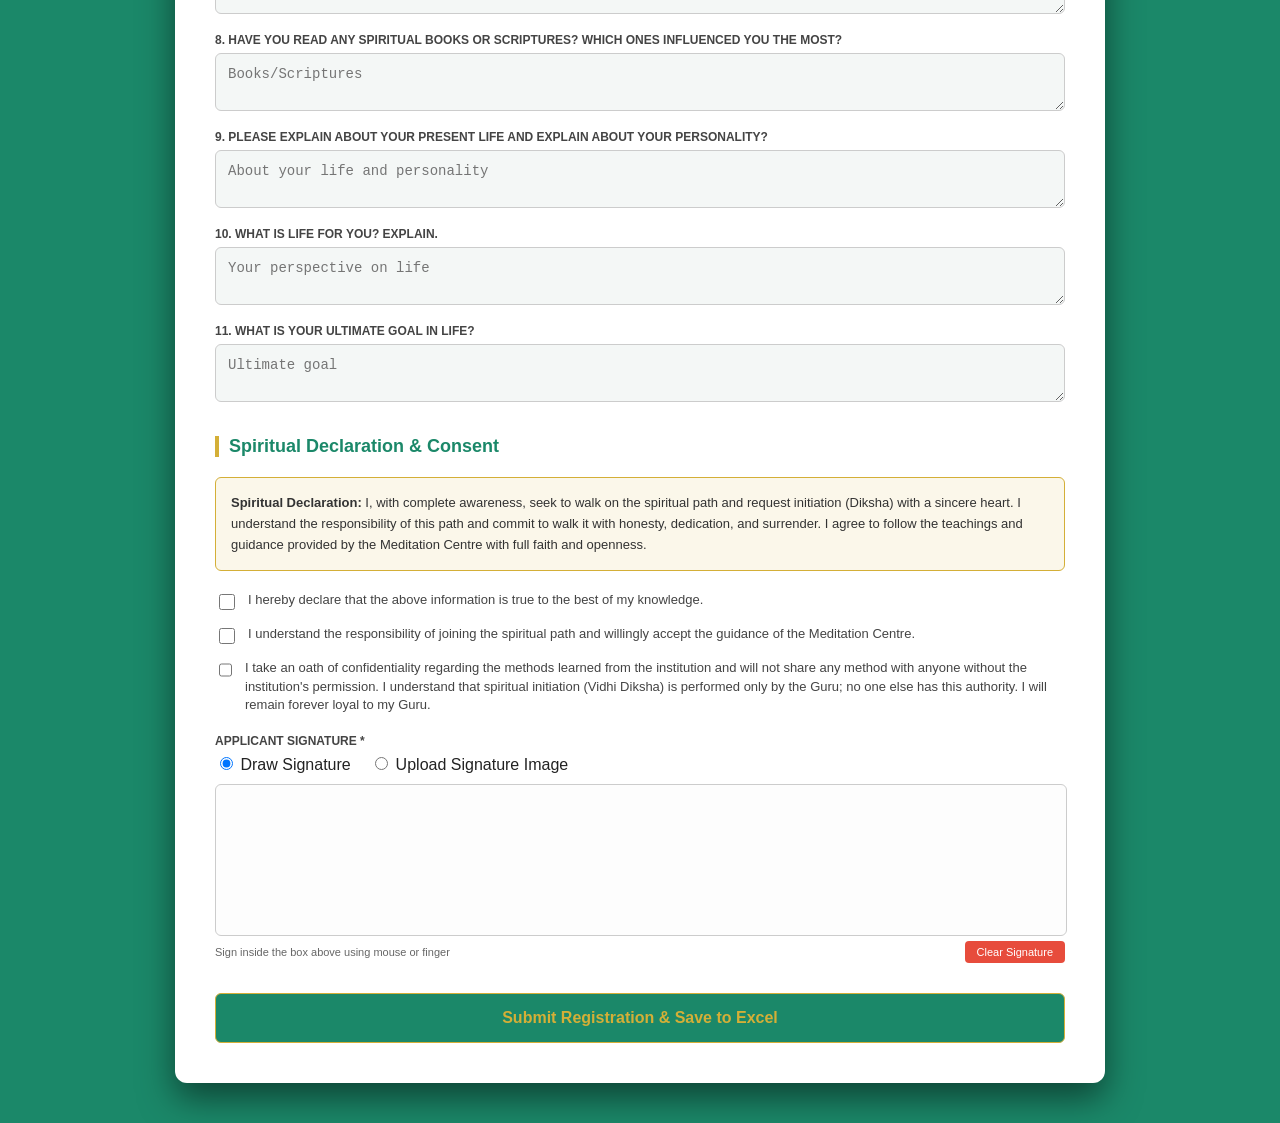
==== commit fa7830bd: "share button and text and qr updated" ====
--- a/register.html
+++ b/register.html
@@ -230,14 +230,276 @@
             cursor: pointer;
             font-weight: bold;
         }
+
+
+
+        /* Share Widget Styles - Fixed Bottom Left Position */
+.custom-share-container {
+    font-family: 'Segoe UI', Tahoma, Geneva, Verdana, sans-serif;
+    position: fixed;
+    bottom: 24px;
+    left: 24px;
+    z-index: 998;
+}
+
+/* Responsive Trigger Button: Circular on Mobile, Rounded Rectangle on Desktop */
+.share-trigger-btn {
+    display: inline-flex;
+    align-items: center;
+    justify-content: center;
+    gap: 8px;
+    background: linear-gradient(135deg, #6366f1, #4f46e5);
+    color: #ffffff;
+    border: none;
+    border-radius: 50px; /* Desktop ke liye pill/rectangle shape */
+    padding: 12px 20px;
+    font-size: 14px;
+    font-weight: 600;
+    cursor: pointer;
+    box-shadow: 0 4px 16px rgba(99, 102, 241, 0.4);
+    transition: all 0.3s cubic-bezier(0.16, 1, 0.3, 1);
+}
+
+.share-trigger-btn:hover {
+    transform: translateY(-3px);
+    box-shadow: 0 6px 20px rgba(99, 102, 241, 0.5);
+}
+
+/* Mobile View ke liye Gol (Circular) Icon Setup */
+@media (max-width: 768px) {
+    .custom-share-container {
+        bottom: 20px;
+        left: 20px;
+    }
+    .share-trigger-btn {
+        width: 52px;
+        height: 52px;
+        padding: 0;
+        border-radius: 50%; /* Pure gol icon mobile ke liye */
+        box-shadow: 0 4px 14px rgba(0, 0, 0, 0.25);
+    }
+    /* Text ko mobile me hide kar denge taaki sirf gol icon dikhe */
+    .share-trigger-btn span {
+        display: none;
+    }
+}
+
+/* Modal Overlay */
+.share-modal-overlay {
+    position: fixed;
+    top: 0;
+    left: 0;
+    width: 100%;
+    height: 100%;
+    background: rgba(0, 0, 0, 0.6);
+    backdrop-filter: blur(4px);
+    z-index: 9999;
+    display: flex;
+    align-items: center;
+    justify-content: center;
+    animation: fadeIn 0.2s ease-out forwards;
+}
+
+.share-modal-content {
+    background: #ffffff;
+    width: 90%;
+    max-width: 380px;
+    border-radius: 20px;
+    padding: 24px;
+    box-shadow: 0 15px 35px rgba(0, 0, 0, 0.2);
+    animation: scaleUp 0.25s cubic-bezier(0.16, 1, 0.3, 1) forwards;
+}
+
+.share-modal-header {
+    display: flex;
+    justify-content: space-between;
+    align-items: center;
+}
+
+.share-modal-header h3 {
+    margin: 0;
+    font-size: 18px;
+    color: #1f2937;
+}
+
+.share-close-btn {
+    background: transparent;
+    border: none;
+    font-size: 24px;
+    color: #9ca3af;
+    cursor: pointer;
+    padding: 0;
+    line-height: 1;
+    transition: color 0.2s;
+}
+
+.share-close-btn:hover {
+    color: #374151;
+}
+
+.share-subtitle {
+    margin: 6px 0 20px 0;
+    font-size: 13px;
+    color: #6b7280;
+}
+
+/* Social Grid Icons */
+.share-options-grid {
+    display: grid;
+    grid-template-columns: repeat(4, 1fr);
+    gap: 12px;
+    margin-bottom: 20px;
+}
+
+.share-option-item {
+    display: flex;
+    flex-direction: column;
+    align-items: center;
+    text-decoration: none;
+    gap: 6px;
+    transition: transform 0.2s;
+}
+
+.share-option-item:hover {
+    transform: translateY(-3px);
+}
+
+.share-icon-box {
+    width: 50px;
+    height: 50px;
+    border-radius: 50%;
+    display: flex;
+    align-items: center;
+    justify-content: center;
+    color: #ffffff;
+    box-shadow: 0 4px 10px rgba(0,0,0,0.1);
+}
+
+.share-option-item span {
+    font-size: 11px;
+    font-weight: 500;
+    color: #4b5563;
+}
+
+/* Brand Colors */
+.share-option-item.whatsapp .share-icon-box { background: #25d366; }
+.share-option-item.instagram .share-icon-box { background: radial-gradient(circle at 30% 107%, #fdf497 0%, #fdf497 5%, #fd5949 45%, #d6249f 60%, #285AEB 90%); }
+.share-option-item.telegram .share-icon-box { background: #0088cc; }
+.share-option-item.twitter .share-icon-box { background: #000000; }
+
+/* Copy Link Area */
+.share-copy-section {
+    display: flex;
+    background: #f3f4f6;
+    border-radius: 10px;
+    padding: 4px;
+    border: 1px solid #e5e7eb;
+}
+
+.share-copy-section input {
+    flex: 1;
+    border: none;
+    background: transparent;
+    padding: 8px 10px;
+    font-size: 12px;
+    color: #4b5563;
+    outline: none;
+    width: 100%;
+}
+
+.share-copy-section button {
+    background: #4f46e5;
+    color: #ffffff;
+    border: none;
+    padding: 8px 14px;
+    border-radius: 8px;
+    font-size: 12px;
+    font-weight: 600;
+    cursor: pointer;
+    transition: background 0.2s;
+}
+
+.share-copy-section button:hover {
+    background: #4338ca;
+}
+
+/* Keyframe Animations */
+@keyframes fadeIn {
+    from { opacity: 0; }
+    to { opacity: 1; }
+}
+
+@keyframes scaleUp {
+    from { transform: scale(0.95); opacity: 0; }
+    to { transform: scale(1); opacity: 1; }
+}
     </style>
 </head>
 <body>
+    <!-- Share Widget Container -->
+<div class="custom-share-container">
+    <!-- Trigger Button -->
+    <button id="openShareModal" class="share-trigger-btn">
+        <svg xmlns="http://www.w3.org/2000/svg" width="18" height="18" viewBox="0 0 24 24" fill="none" stroke="currentColor" stroke-width="2" stroke-linecap="round" stroke-linejoin="round"><circle cx="18" cy="5" r="3"></circle><circle cx="6" cy="12" r="3"></circle><circle cx="18" cy="19" r="3"></circle><line x1="8.59" y1="13.51" x2="15.42" y2="17.49"></line><line x1="15.41" y1="6.51" x2="8.59" y2="10.49"></line></svg>
+        <span>Share Page</span>
+    </button>
+
+    <!-- Share Modal / Popup -->
+    <div id="shareModal" class="share-modal-overlay" style="display: none;">
+        <div class="share-modal-content">
+            <div class="share-modal-header">
+                <h3>Share this page</h3>
+                <button id="closeShareModal" class="share-close-btn">&times;</button>
+            </div>
+            <p class="share-subtitle">Spread the word on your favorite platform!</p>
+            
+            <div class="share-options-grid">
+                <!-- WhatsApp -->
+                <a href="#" id="shareWhatsApp" class="share-option-item whatsapp" target="_blank" rel="noopener noreferrer">
+                    <div class="share-icon-box">
+                        <svg xmlns="http://www.w3.org/2000/svg" width="24" height="24" viewBox="0 0 24 24" fill="currentColor"><path d="M.057 24l1.687-6.163c-1.041-1.804-1.588-3.849-1.587-5.946.003-6.556 5.338-11.891 11.893-11.891 3.181.001 6.167 1.24 8.413 3.488 2.245 2.248 3.481 5.236 3.48 8.414-.003 6.557-5.338 11.892-11.893 11.892-1.99-.001-3.951-.5-5.688-1.448l-6.305 1.654zm6.597-3.807c1.676.995 3.276 1.591 5.392 1.592 5.448 0 9.886-4.434 9.889-9.885.002-5.462-4.415-9.89-9.881-9.892-5.452 0-9.887 4.434-9.889 9.884-.001 2.225.651 3.891 1.746 5.634l-.999 3.648 3.742-.981zm11.387-5.464c-.074-.124-.272-.198-.57-.347-.297-.149-1.758-.868-2.031-.967-.272-.099-.47-.149-.669.149-.198.297-.768.967-.941 1.165-.173.198-.347.223-.644.074-.297-.149-1.255-.462-2.39-1.475-.883-.788-1.48-1.761-1.653-2.059-.173-.297-.018-.458.13-.606.134-.133.297-.347.446-.521.151-.172.2-.296.3-.495.099-.198.05-.372-.025-.521-.075-.148-.669-1.611-.916-2.206-.242-.579-.487-.501-.669-.51l-.57-.01c-.198 0-.52.074-.792.372s-1.04 1.016-1.04 2.479 1.065 2.876 1.213 3.074c.149.198 2.095 3.2 5.076 4.487.709.306 1.263.489 1.694.626.712.226 1.36.194 1.872.118.571-.085 1.758-.719 2.006-1.413.248-.695.248-1.29.173-1.414z"/></svg>
+                    </div>
+                    <span>WhatsApp</span>
+                </a>
+
+                <!-- Instagram (Direct to profile/share notice since Web Share API handles direct sharing, fallback copies link) -->
+                <a href="#" id="shareInstagram" class="share-option-item instagram">
+                    <div class="share-icon-box">
+                        <svg xmlns="http://www.w3.org/2000/svg" width="24" height="24" viewBox="0 0 24 24" fill="currentColor"><path d="M12 2.163c3.204 0 3.584.012 4.85.07 3.252.148 4.771 1.691 4.919 4.919.058 1.265.069 1.645.069 4.849 0 3.205-.012 3.584-.069 4.849-.149 3.225-1.664 4.771-4.919 4.919-1.266.058-1.644.07-4.85.07-3.204 0-3.584-.012-4.849-.07-3.26-.149-4.771-1.699-4.919-4.92-.058-1.265-.07-1.644-.07-4.849 0-3.204.013-3.583.07-4.849.149-3.227 1.664-4.771 4.919-4.919 1.266-.057 1.645-.069 4.849-.069zm0-2.163c-3.259 0-3.667.014-4.947.072-4.358.2-6.78 2.618-6.98 6.98-.059 1.281-.073 1.689-.073 4.948 0 3.259.014 3.668.072 4.948.2 4.358 2.618 6.78 6.98 6.98 1.281.058 1.689.072 4.948.072 3.259 0 3.668-.014 4.948-.072 4.354-.2 6.782-2.618 6.979-6.98.059-1.28.073-1.689.073-4.948 0-3.259-.014-3.667-.072-4.947-.196-4.354-2.617-6.78-6.979-6.98-1.281-.059-1.69-.073-4.949-.073zm0 5.838c-3.403 0-6.162 2.759-6.162 6.162s2.759 6.163 6.162 6.163 6.162-2.759 6.162-6.163c0-3.403-2.759-6.162-6.162-6.162zm0 10.162c-2.209 0-4-1.79-4-4 0-2.209 1.791-4 4-4s4 1.791 4 4c0 2.21-1.791 4-4 4zm6.406-11.845c-.796 0-1.441.645-1.441 1.44s.645 1.44 1.441 1.44c.795 0 1.439-.645 1.439-1.44s-.644-1.44-1.439-1.44z"/></svg>
+                    </div>
+                    <span>Instagram</span>
+                </a>
+
+                <!-- Telegram -->
+                <a href="#" id="shareTelegram" class="share-option-item telegram" target="_blank" rel="noopener noreferrer">
+                    <div class="share-icon-box">
+                        <svg xmlns="http://www.w3.org/2000/svg" width="24" height="24" viewBox="0 0 24 24" fill="currentColor"><path d="M12 0c-6.627 0-12 5.373-12 12s5.373 12 12 12 12-5.373 12-12-5.373-12-12-12zm5.894 8.221l-1.97 9.28c-.145.658-.537.818-1.084.508l-3-2.21-1.446 1.394c-.14.14-.26.26-.534.26l.213-3.053 5.56-5.023c.242-.213-.054-.333-.373-.121l-6.871 4.326-2.962-.924c-.643-.204-.657-.643.136-.953l11.57-4.461c.537-.194 1.006.131.832.943z"/></svg>
+                    </div>
+                    <span>Telegram</span>
+                </a>
+
+                <!-- Twitter / X -->
+                <a href="#" id="shareTwitter" class="share-option-item twitter" target="_blank" rel="noopener noreferrer">
+                    <div class="share-icon-box">
+                        <svg xmlns="http://www.w3.org/2000/svg" width="24" height="24" viewBox="0 0 24 24" fill="currentColor"><path d="M18.244 2.25h3.308l-7.227 8.26 8.502 11.24H16.17l-5.214-6.817L4.99 21.75H1.68l7.73-8.835L1.254 2.25H8.08l4.713 6.231zm-1.161 17.52h1.833L7.084 4.126H5.117z"/></svg>
+                    </div>
+                    <span>Twitter</span>
+                </a>
+            </div>
+
+            <!-- Copy Link Section -->
+            <div class="share-copy-section">
+                <input type="text" id="shareUrlInput" readonly />
+                <button id="copyUrlBtn">Copy Link</button>
+            </div>
+        </div>
+    </div>
+</div>
 
     <div class="reg-container">
         <div class="reg-header">
             <h2>ANAND Spiritual FOUNDATION</h2>
-            <p>Devotee Registration Form (Initiation / Dhyan Diksha)</p>
+            <p>Devotee Registration Form ( Self realization Initiation / Initiation / Dhyan Diksha)</p>
         </div>
 
         <form id="devoteeRegForm" onsubmit="submitRegistration(event)">
@@ -637,6 +899,78 @@
             showModal("Error", "Something went wrong. Please try again.");
         });
     }
+
+
+    document.addEventListener("DOMContentLoaded", function() {
+    const openBtn = document.getElementById("openShareModal");
+    const closeBtn = document.getElementById("closeShareModal");
+    const modal = document.getElementById("shareModal");
+    const urlInput = document.getElementById("shareUrlInput");
+    const copyBtn = document.getElementById("copyUrlBtn");
+
+    const whatsappBtn = document.getElementById("shareWhatsApp");
+    const instagramBtn = document.getElementById("shareInstagram");
+    const telegramBtn = document.getElementById("shareTelegram");
+    const twitterBtn = document.getElementById("shareTwitter");
+
+    // Current page URL and Title fetch karega
+    const currentUrl = window.location.href;
+    const pageTitle = document.title || "Check out this amazing page!";
+
+    // Open Modal
+    openBtn.addEventListener("click", () => {
+        urlInput.value = currentUrl;
+        modal.style.display = "flex";
+        
+        // Setup Dynamic Share Links
+        // WhatsApp Share Link
+        whatsappBtn.href = `https://api.whatsapp.com/send?text=${encodeURIComponent(pageTitle + " - " + currentUrl)}`;
+        
+        // Telegram Share Link
+        telegramBtn.href = `https://t.me/share/url?url=${encodeURIComponent(currentUrl)}&text=${encodeURIComponent(pageTitle)}`;
+        
+        // Twitter/X Share Link
+        twitterBtn.href = `https://twitter.com/intent/tweet?url=${encodeURIComponent(currentUrl)}&text=${encodeURIComponent(pageTitle)}`;
+    });
+
+    // Instagram Special Handle (Instagram web direct link share nahi leta, isliye link copy karake user ko notice dega ya alert dega)
+    instagramBtn.addEventListener("click", (e) => {
+        e.preventDefault();
+        navigator.clipboard.writeText(currentUrl).then(() => {
+            instagramBtn.querySelector("span").innerText = "Copied!";
+            setTimeout(() => {
+                instagramBtn.querySelector("span").innerText = "Instagram";
+            }, 2000);
+            alert("Link copied! You can now paste and share it on Instagram Story or DM.");
+        });
+    });
+
+    // Close Modal via X button
+    closeBtn.addEventListener("click", () => {
+        modal.style.display = "none";
+    });
+
+    // Close Modal when clicking outside popup box
+    window.addEventListener("click", (e) => {
+        if (e.target === modal) {
+            modal.style.display = "none";
+        }
+    });
+
+    // Copy Link functionality
+    copyBtn.addEventListener("click", () => {
+        urlInput.select();
+        urlInput.setSelectionRange(0, 99999); // For mobile devices
+        navigator.clipboard.writeText(currentUrl).then(() => {
+            copyBtn.innerText = "Copied!";
+            copyBtn.style.background = "#10b981";
+            setTimeout(() => {
+                copyBtn.innerText = "Copy Link";
+                copyBtn.style.background = "#4f46e5";
+            }, 2000);
+        });
+    });
+});
 </script>
 </body>
 </html>
